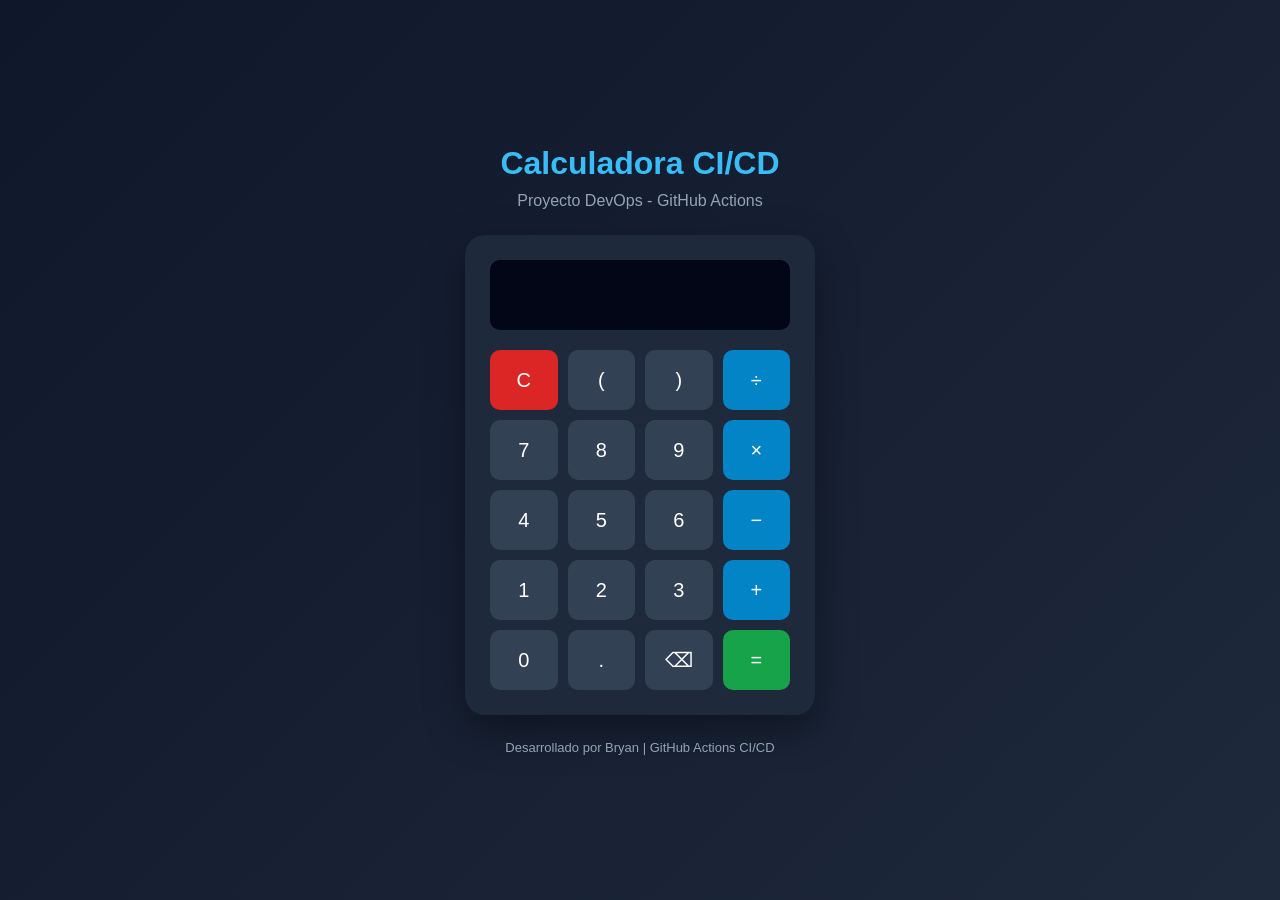
==== index.html @ e16d7a96 "Agregar calculadora web y despliegue continuo con GitHub Pages" ====
<!DOCTYPE html>
<html lang="es">
<head>
    <meta charset="UTF-8">
    <meta name="viewport" content="width=device-width, initial-scale=1.0">
    <title>Calculadora | CI/CD GitHub Actions</title>

    <style>
        * {
            margin: 0;
            padding: 0;
            box-sizing: border-box;
            font-family: Arial, sans-serif;
        }

        body {
            background: linear-gradient(135deg, #0f172a, #1e293b);
            display: flex;
            justify-content: center;
            align-items: center;
            min-height: 100vh;
            color: white;
        }

        .contenedor {
            text-align: center;
        }

        h1 {
            margin-bottom: 10px;
            color: #38bdf8;
        }

        .subtitulo {
            margin-bottom: 25px;
            color: #94a3b8;
        }

        .calculadora {
            background: #1e293b;
            padding: 25px;
            border-radius: 20px;
            width: 350px;
            box-shadow: 0 15px 40px rgba(0,0,0,0.4);
        }

        #pantalla {
            width: 100%;
            height: 70px;
            background: #020617;
            border: none;
            border-radius: 10px;
            color: #22c55e;
            font-size: 30px;
            text-align: right;
            padding: 15px;
            margin-bottom: 20px;
        }

        .botones {
            display: grid;
            grid-template-columns: repeat(4, 1fr);
            gap: 10px;
        }

        button {
            height: 60px;
            border: none;
            border-radius: 10px;
            background: #334155;
            color: white;
            font-size: 20px;
            cursor: pointer;
            transition: 0.2s;
        }

        button:hover {
            background: #475569;
            transform: scale(1.05);
        }

        .operador {
            background: #0284c7;
        }

        .operador:hover {
            background: #0369a1;
        }

        .igual {
            background: #16a34a;
        }

        .igual:hover {
            background: #15803d;
        }

        .limpiar {
            background: #dc2626;
        }

        .limpiar:hover {
            background: #b91c1c;
        }

        .footer {
            margin-top: 25px;
            color: #94a3b8;
            font-size: 13px;
        }
    </style>
</head>

<body>

    <div class="contenedor">

        <h1>Calculadora CI/CD</h1>

        <p class="subtitulo">
            Proyecto DevOps - GitHub Actions
        </p>

        <div class="calculadora">

            <input type="text" id="pantalla" readonly>

            <div class="botones">

                <button class="limpiar" onclick="limpiar()">C</button>
                <button onclick="agregar('(')">(</button>
                <button onclick="agregar(')')">)</button>
                <button class="operador" onclick="agregar('/')">÷</button>

                <button onclick="agregar('7')">7</button>
                <button onclick="agregar('8')">8</button>
                <button onclick="agregar('9')">9</button>
                <button class="operador" onclick="agregar('*')">×</button>

                <button onclick="agregar('4')">4</button>
                <button onclick="agregar('5')">5</button>
                <button onclick="agregar('6')">6</button>
                <button class="operador" onclick="agregar('-')">−</button>

                <button onclick="agregar('1')">1</button>
                <button onclick="agregar('2')">2</button>
                <button onclick="agregar('3')">3</button>
                <button class="operador" onclick="agregar('+')">+</button>

                <button onclick="agregar('0')">0</button>
                <button onclick="agregar('.')">.</button>
                <button onclick="borrar()">⌫</button>
                <button class="igual" onclick="calcular()">=</button>

            </div>

        </div>

        <p class="footer">
            Desarrollado por Bryan | GitHub Actions CI/CD
        </p>

    </div>

    <script>

        const pantalla = document.getElementById("pantalla");

        function agregar(valor) {
            pantalla.value += valor;
        }

        function limpiar() {
            pantalla.value = "";
        }

        function borrar() {
            pantalla.value = pantalla.value.slice(0, -1);
        }

        function calcular() {
            try {
                const expresion = pantalla.value;

                if (!/^[0-9+\-*/().\s]+$/.test(expresion)) {
                    throw new Error("Expresión inválida");
                }

                const resultado = Function(
                    '"use strict"; return (' + expresion + ')'
                )();

                if (!Number.isFinite(resultado)) {
                    throw new Error("Resultado inválido");
                }

                pantalla.value = resultado;

            } catch (error) {
                pantalla.value = "Error";
            }
        }

    </script>

</body>
</html>
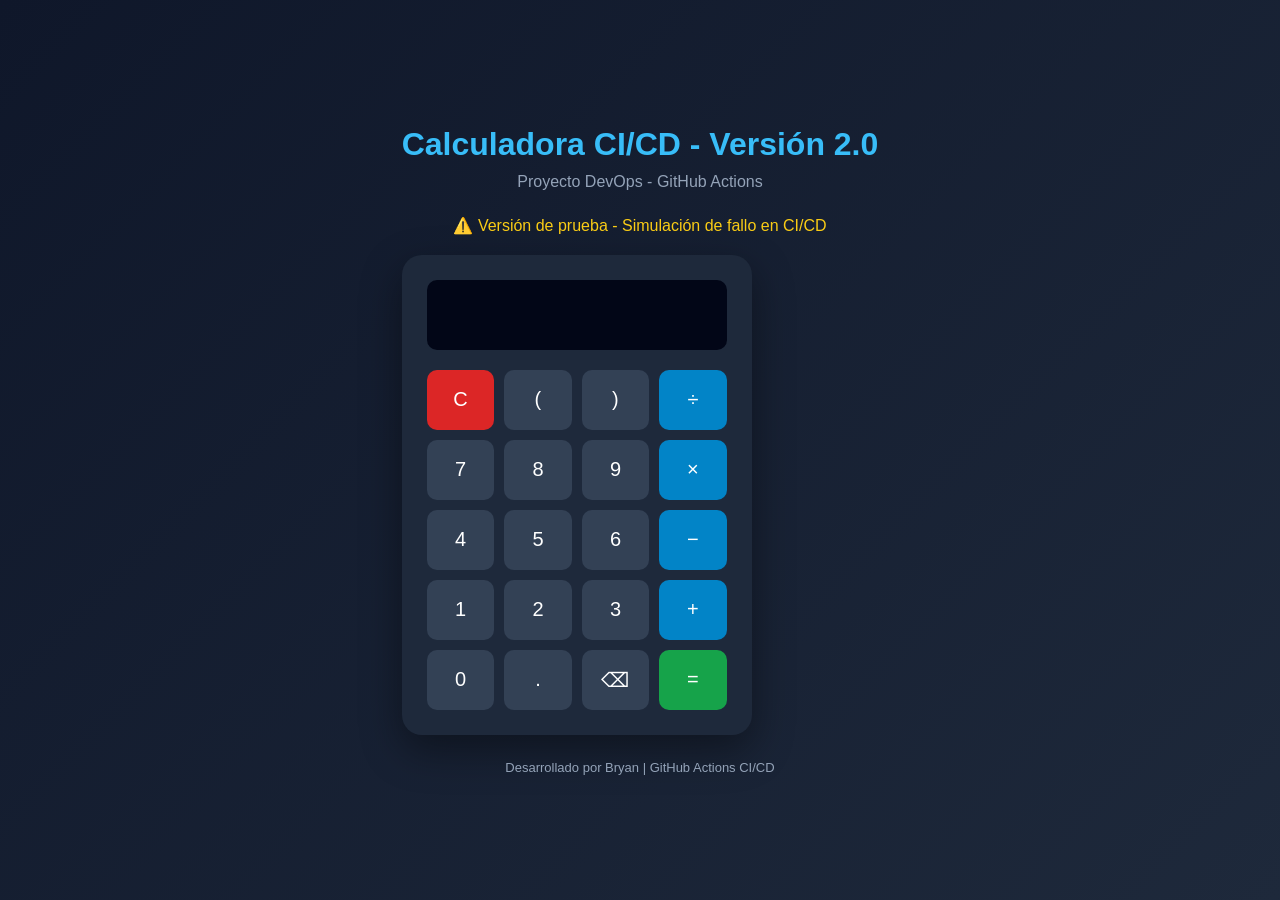
==== commit d8f27ca4: "Corregir prueba fallida y actualizar HTML version 3.0" ====
--- a/index.html
+++ b/index.html
@@ -115,10 +115,14 @@
 
     <div class="contenedor">
 
-        <h1>Calculadora CI/CD</h1>
+        <h1>Calculadora CI/CD - Versión 2.0</h1>
 
         <p class="subtitulo">
             Proyecto DevOps - GitHub Actions
+        </p>
+
+        <p style="color: #facc15; margin-bottom: 20px;">
+            ⚠️ Versión de prueba - Simulación de fallo en CI/CD
         </p>
 
         <div class="calculadora">
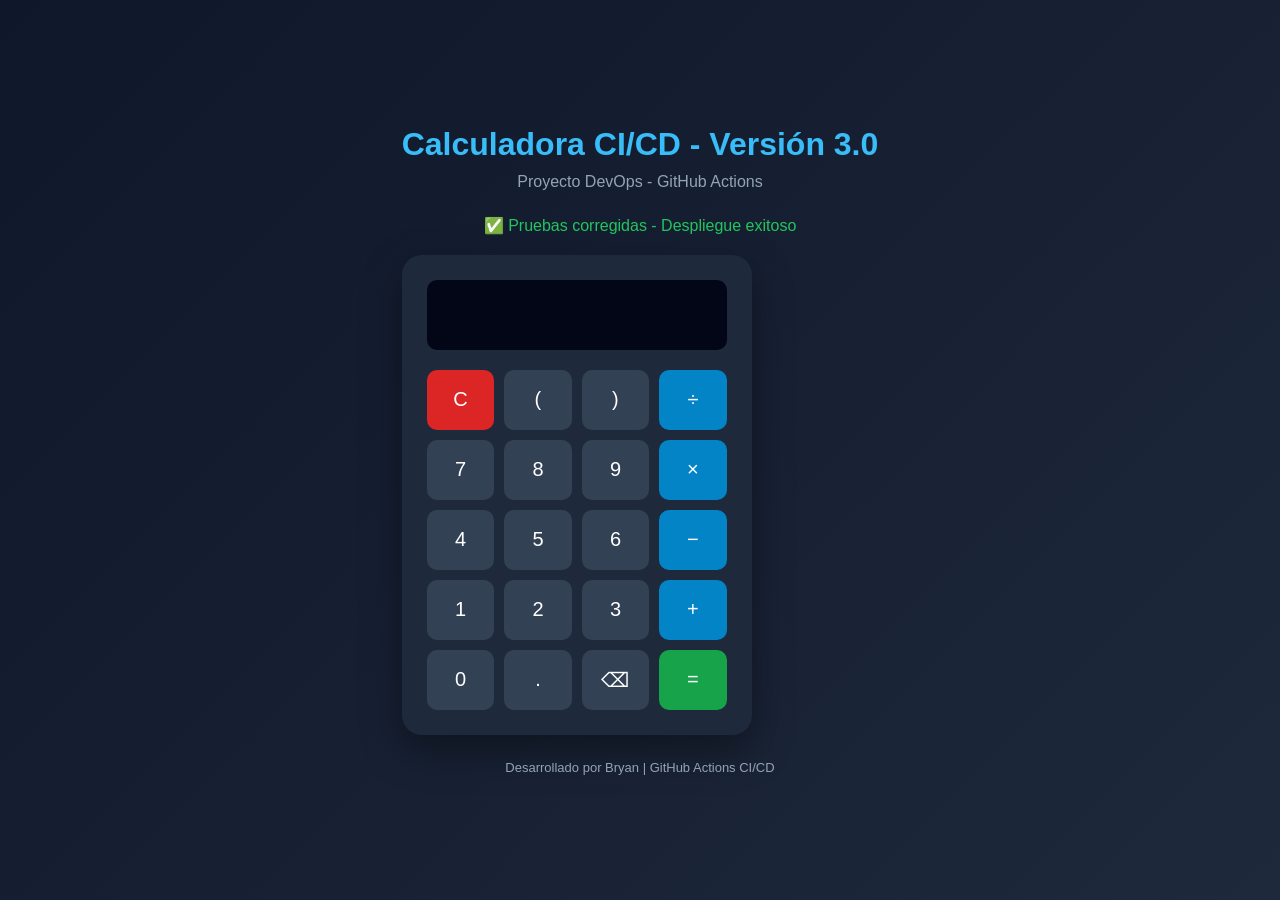
==== commit c2a78d24: "Actualizar HTML a version 3.0 con pruebas corregidas" ====
--- a/index.html
+++ b/index.html
@@ -115,14 +115,14 @@
 
     <div class="contenedor">
 
-        <h1>Calculadora CI/CD - Versión 2.0</h1>
+       <h1>Calculadora CI/CD - Versión 3.0</h1>
 
         <p class="subtitulo">
             Proyecto DevOps - GitHub Actions
         </p>
 
-        <p style="color: #facc15; margin-bottom: 20px;">
-            ⚠️ Versión de prueba - Simulación de fallo en CI/CD
+        <p style="color: #22c55e; margin-bottom: 20px;">
+            ✅ Pruebas corregidas - Despliegue exitoso
         </p>
 
         <div class="calculadora">
